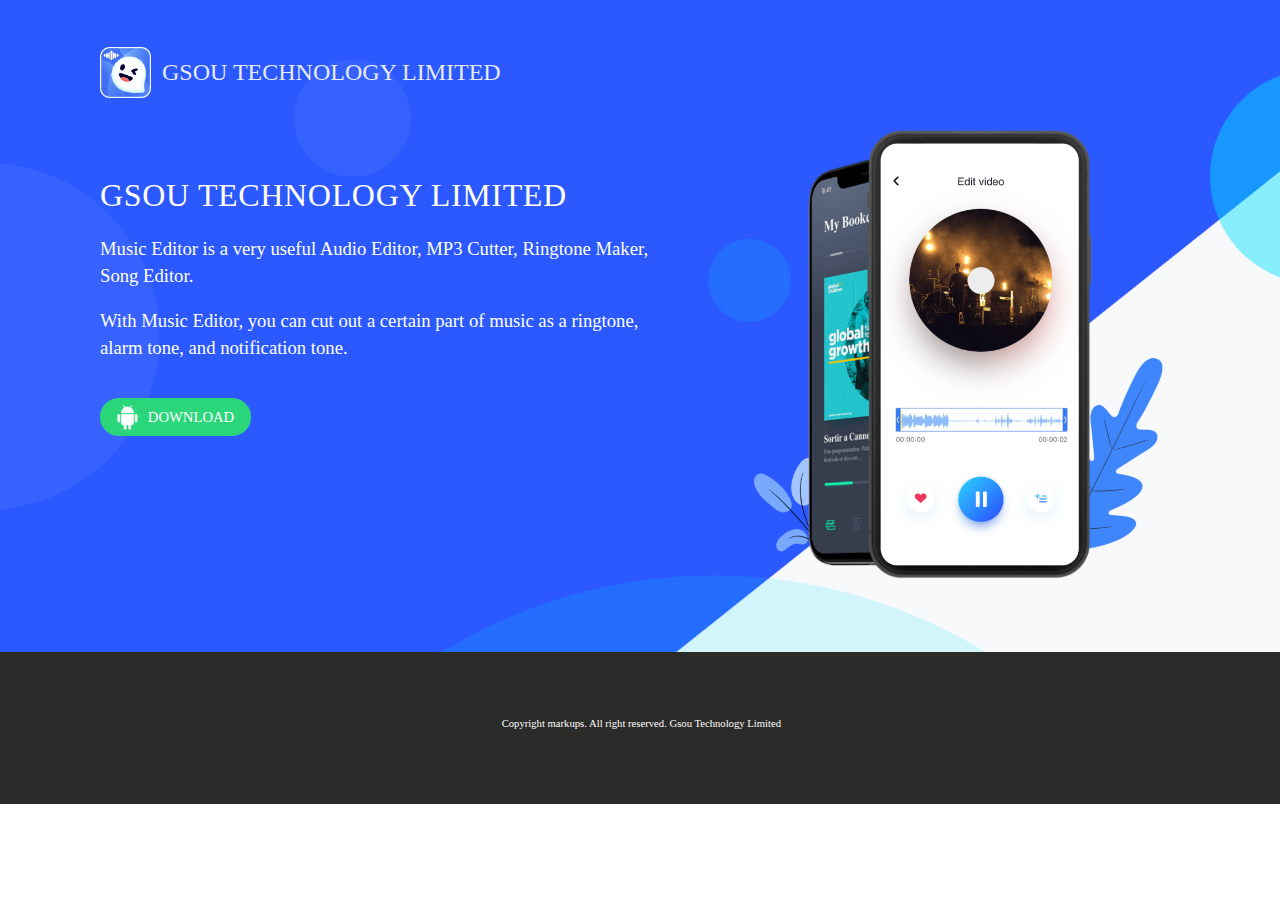
==== index.html @ 66193a66 "add" ====
<!DOCTYPE html><html lang=""><head><meta charset="utf-8"><meta http-equiv="X-UA-Compatible" content="IE=edge"><meta name="viewport" content="width=device-width,initial-scale=1"><link rel="icon" href="/favicon.ico"><title>GSOU TECHNOLOGY LIMITED</title><link href="/css/home.22ee97b3.css" rel="prefetch"><link href="/js/home.963d9e06.js" rel="prefetch"><link href="/css/chunk-vendors.c85156bb.css" rel="preload" as="style"><link href="/js/app.40021d9c.js" rel="preload" as="script"><link href="/js/chunk-vendors.04640a74.js" rel="preload" as="script"><link href="/css/chunk-vendors.c85156bb.css" rel="stylesheet"></head><body><noscript><strong>We're sorry but phoneslim doesn't work properly without JavaScript enabled. Please enable it to continue.</strong></noscript><div id="app"></div><script src="/js/chunk-vendors.04640a74.js"></script><script src="/js/app.40021d9c.js"></script></body></html>
---- css/home.22ee97b3.css ----
.gsouContainer .box[data-v-582b986c]{padding:.364583rem .78125rem .572917rem .78125rem;box-sizing:border-box;display:block;width:100%;height:100%;background:url(../img/bbg.072a8551.png) no-repeat 50%;background-size:cover}.gsouContainer .box .title[data-v-582b986c]{margin-bottom:.25rem;display:flex;align-items:center}.gsouContainer .box .title .logo[data-v-582b986c]{margin-right:.083333rem;display:inline-block;height:.401042rem;width:.401042rem;background:url(../img/logo.c42fedd9.png) no-repeat 50%;background-size:cover}.gsouContainer .box .title .text[data-v-582b986c]{font-size:.1875rem;font-weight:500;color:hsla(0,0%,100%,.89);line-height:.260417rem}.gsouContainer .box .content[data-v-582b986c]{display:flex}.gsouContainer .box .content .left[data-v-582b986c]{margin-left:.567708rem;display:block;width:3.458333rem;height:3.505208rem;background:url(../img/bg.bad48f95.png) no-repeat 50%;background-size:contain}.gsouContainer .box .content .right[data-v-582b986c]{flex:1}.gsouContainer .box .content .right .header[data-v-582b986c]{margin-bottom:.28125rem}.gsouContainer .box .content .right .header .title[data-v-582b986c]{margin-bottom:.078125rem;font-size:.25rem;font-weight:500;color:#fff;line-height:.348958rem;letter-spacing:.005208rem}.gsouContainer .box .content .right .header .desc[data-v-582b986c]{font-size:.145833rem;font-weight:500;color:#fff;line-height:.208333rem}.gsouContainer .box .content .right .bottom[data-v-582b986c]{margin-bottom:.244792rem}.gsouContainer .box .content .right .bottom .title[data-v-582b986c]{margin-bottom:.0625rem;font-size:.083333rem;font-weight:500;color:#fff;line-height:.208333rem}.gsouContainer .box .content .right .bottom .desc[data-v-582b986c]{font-size:.083333rem;font-weight:500;color:#fff;line-height:.135417rem}.gsouContainer .box .content .right .download[data-v-582b986c]{display:flex;align-items:center;justify-content:center;width:1.177083rem;height:.3125rem;background:url(../img/btn.6a63e87e.png) no-repeat 50%;background-size:contain;cursor:pointer}.gsouContainer .box .content .right .download .icon-android[data-v-582b986c]{margin-right:.078125rem;display:inline-block;width:.166667rem;height:.197917rem;background:url([data-uri]) no-repeat 50%;background-size:cover}.gsouContainer .box .content .right .download .text[data-v-582b986c]{font-size:.114583rem;font-weight:500;color:#fff;line-height:.15625rem}.gsouContainer .footer[data-v-582b986c]{padding:.364583rem 2.145833rem .25rem 2.1875rem;box-sizing:border-box;margin-left:-.020833rem;background:#2b2b2a}.gsouContainer .footer .title[data-v-582b986c]{position:relative;display:flex;justify-content:center;align-items:center}.gsouContainer .footer .title .bg[data-v-582b986c]{position:absolute;left:50%;top:50%;transform:translate(-50%,-50%);color:#eee;font-size:.255208rem;font-weight:700;z-index:0}.gsouContainer .footer .title .text[data-v-582b986c]{position:relative;top:.052083rem;font-size:.145833rem;font-weight:500;color:#000;line-height:.208333rem}.gsouContainer .footer .content[data-v-582b986c]{margin-top:.125rem;margin-bottom:.302083rem;font-size:.083333rem;text-align:center;font-weight:500;color:#fff;line-height:.145833rem}.gsouContainer .footer .bottom .domainInfo[data-v-582b986c]{text-align:center;margin:0;margin-bottom:.03125rem;font-size:.083333rem;font-weight:500;color:rgba(0,0,0,.89);line-height:.114583rem}.gsouContainer .footer .bottom .domainInfo a[data-v-582b986c]{color:rgba(0,0,0,.89)}.gsouContainer .footer .bottom .desc[data-v-582b986c]{text-align:center;margin-bottom:.25rem;font-size:.083333rem;font-weight:500;color:rgba(0,0,0,.6);line-height:.114583rem}.gsouContainer a[data-v-582b986c]{display:inline-block;text-decoration:none}
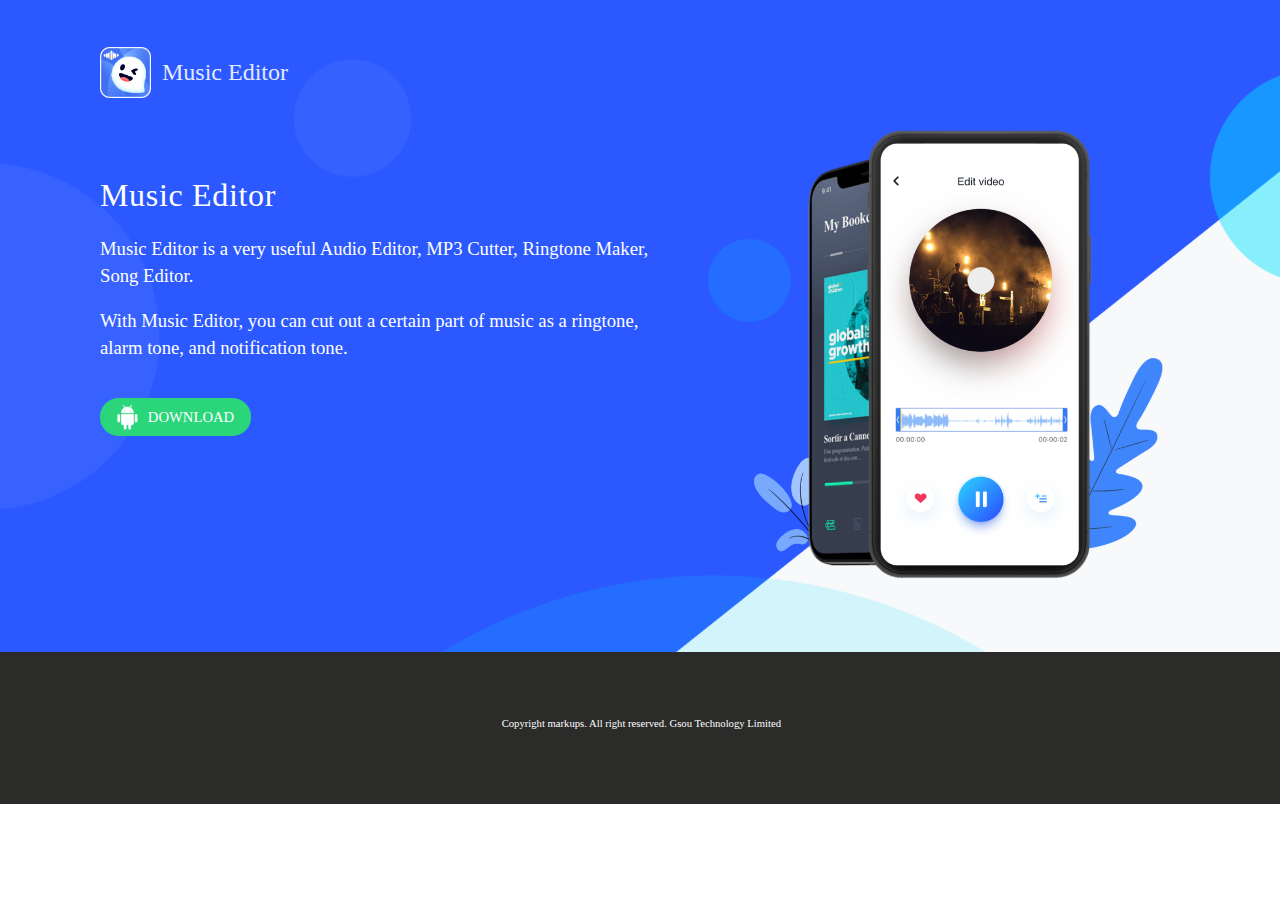
==== commit 634ec0e1: "add" ====
--- a/index.html
+++ b/index.html
@@ -1 +1 @@
-<!DOCTYPE html><html lang=""><head><meta charset="utf-8"><meta http-equiv="X-UA-Compatible" content="IE=edge"><meta name="viewport" content="width=device-width,initial-scale=1"><link rel="icon" href="/favicon.ico"><title>GSOU TECHNOLOGY LIMITED</title><link href="/css/home.22ee97b3.css" rel="prefetch"><link href="/js/home.963d9e06.js" rel="prefetch"><link href="/css/chunk-vendors.c85156bb.css" rel="preload" as="style"><link href="/js/app.40021d9c.js" rel="preload" as="script"><link href="/js/chunk-vendors.04640a74.js" rel="preload" as="script"><link href="/css/chunk-vendors.c85156bb.css" rel="stylesheet"></head><body><noscript><strong>We're sorry but phoneslim doesn't work properly without JavaScript enabled. Please enable it to continue.</strong></noscript><div id="app"></div><script src="/js/chunk-vendors.04640a74.js"></script><script src="/js/app.40021d9c.js"></script></body></html>+<!DOCTYPE html><html lang=""><head><meta charset="utf-8"><meta http-equiv="X-UA-Compatible" content="IE=edge"><meta name="viewport" content="width=device-width,initial-scale=1"><link rel="icon" href="/favicon.ico"><title>Music Editor</title><link href="/css/home.a4fdc404.css" rel="prefetch"><link href="/js/home.d7ce6b03.js" rel="prefetch"><link href="/css/chunk-vendors.c85156bb.css" rel="preload" as="style"><link href="/js/app.273c30ec.js" rel="preload" as="script"><link href="/js/chunk-vendors.04640a74.js" rel="preload" as="script"><link href="/css/chunk-vendors.c85156bb.css" rel="stylesheet"></head><body><noscript><strong>We're sorry but phoneslim doesn't work properly without JavaScript enabled. Please enable it to continue.</strong></noscript><div id="app"></div><script src="/js/chunk-vendors.04640a74.js"></script><script src="/js/app.273c30ec.js"></script></body></html>--- a/css/home.a4fdc404.css
+++ b/css/home.a4fdc404.css
@@ -0,0 +1 @@
+.gsouContainer .box[data-v-dbe4a210]{padding:.364583rem .78125rem .572917rem .78125rem;box-sizing:border-box;display:block;width:100%;height:100%;background:url(../img/bbg.072a8551.png) no-repeat 50%;background-size:cover}.gsouContainer .box .title[data-v-dbe4a210]{margin-bottom:.25rem;display:flex;align-items:center}.gsouContainer .box .title .logo[data-v-dbe4a210]{margin-right:.083333rem;display:inline-block;height:.401042rem;width:.401042rem;background:url(../img/logo.c42fedd9.png) no-repeat 50%;background-size:cover}.gsouContainer .box .title .text[data-v-dbe4a210]{font-size:.1875rem;font-weight:500;color:hsla(0,0%,100%,.89);line-height:.260417rem}.gsouContainer .box .content[data-v-dbe4a210]{display:flex}.gsouContainer .box .content .left[data-v-dbe4a210]{margin-left:.567708rem;display:block;width:3.458333rem;height:3.505208rem;background:url(../img/bg.bad48f95.png) no-repeat 50%;background-size:contain}.gsouContainer .box .content .right[data-v-dbe4a210]{flex:1}.gsouContainer .box .content .right .header[data-v-dbe4a210]{margin-bottom:.28125rem}.gsouContainer .box .content .right .header .title[data-v-dbe4a210]{margin-bottom:.078125rem;font-size:.25rem;font-weight:500;color:#fff;line-height:.348958rem;letter-spacing:.005208rem}.gsouContainer .box .content .right .header .desc[data-v-dbe4a210]{font-size:.145833rem;font-weight:500;color:#fff;line-height:.208333rem}.gsouContainer .box .content .right .bottom[data-v-dbe4a210]{margin-bottom:.244792rem}.gsouContainer .box .content .right .bottom .title[data-v-dbe4a210]{margin-bottom:.0625rem;font-size:.083333rem;font-weight:500;color:#fff;line-height:.208333rem}.gsouContainer .box .content .right .bottom .desc[data-v-dbe4a210]{font-size:.083333rem;font-weight:500;color:#fff;line-height:.135417rem}.gsouContainer .box .content .right .download[data-v-dbe4a210]{display:flex;align-items:center;justify-content:center;width:1.177083rem;height:.3125rem;background:url(../img/btn.6a63e87e.png) no-repeat 50%;background-size:contain;cursor:pointer}.gsouContainer .box .content .right .download .icon-android[data-v-dbe4a210]{margin-right:.078125rem;display:inline-block;width:.166667rem;height:.197917rem;background:url([data-uri]) no-repeat 50%;background-size:cover}.gsouContainer .box .content .right .download .text[data-v-dbe4a210]{font-size:.114583rem;font-weight:500;color:#fff;line-height:.15625rem}.gsouContainer .footer[data-v-dbe4a210]{padding:.364583rem 2.145833rem .25rem 2.1875rem;box-sizing:border-box;margin-left:-.020833rem;background:#2b2b2a}.gsouContainer .footer .title[data-v-dbe4a210]{position:relative;display:flex;justify-content:center;align-items:center}.gsouContainer .footer .title .bg[data-v-dbe4a210]{position:absolute;left:50%;top:50%;transform:translate(-50%,-50%);color:#eee;font-size:.255208rem;font-weight:700;z-index:0}.gsouContainer .footer .title .text[data-v-dbe4a210]{position:relative;top:.052083rem;font-size:.145833rem;font-weight:500;color:#000;line-height:.208333rem}.gsouContainer .footer .content[data-v-dbe4a210]{margin-top:.125rem;margin-bottom:.302083rem;font-size:.083333rem;text-align:center;font-weight:500;color:#fff;line-height:.145833rem}.gsouContainer .footer .bottom .domainInfo[data-v-dbe4a210]{text-align:center;margin:0;margin-bottom:.03125rem;font-size:.083333rem;font-weight:500;color:rgba(0,0,0,.89);line-height:.114583rem}.gsouContainer .footer .bottom .domainInfo a[data-v-dbe4a210]{color:rgba(0,0,0,.89)}.gsouContainer .footer .bottom .desc[data-v-dbe4a210]{text-align:center;margin-bottom:.25rem;font-size:.083333rem;font-weight:500;color:rgba(0,0,0,.6);line-height:.114583rem}.gsouContainer a[data-v-dbe4a210]{display:inline-block;text-decoration:none}